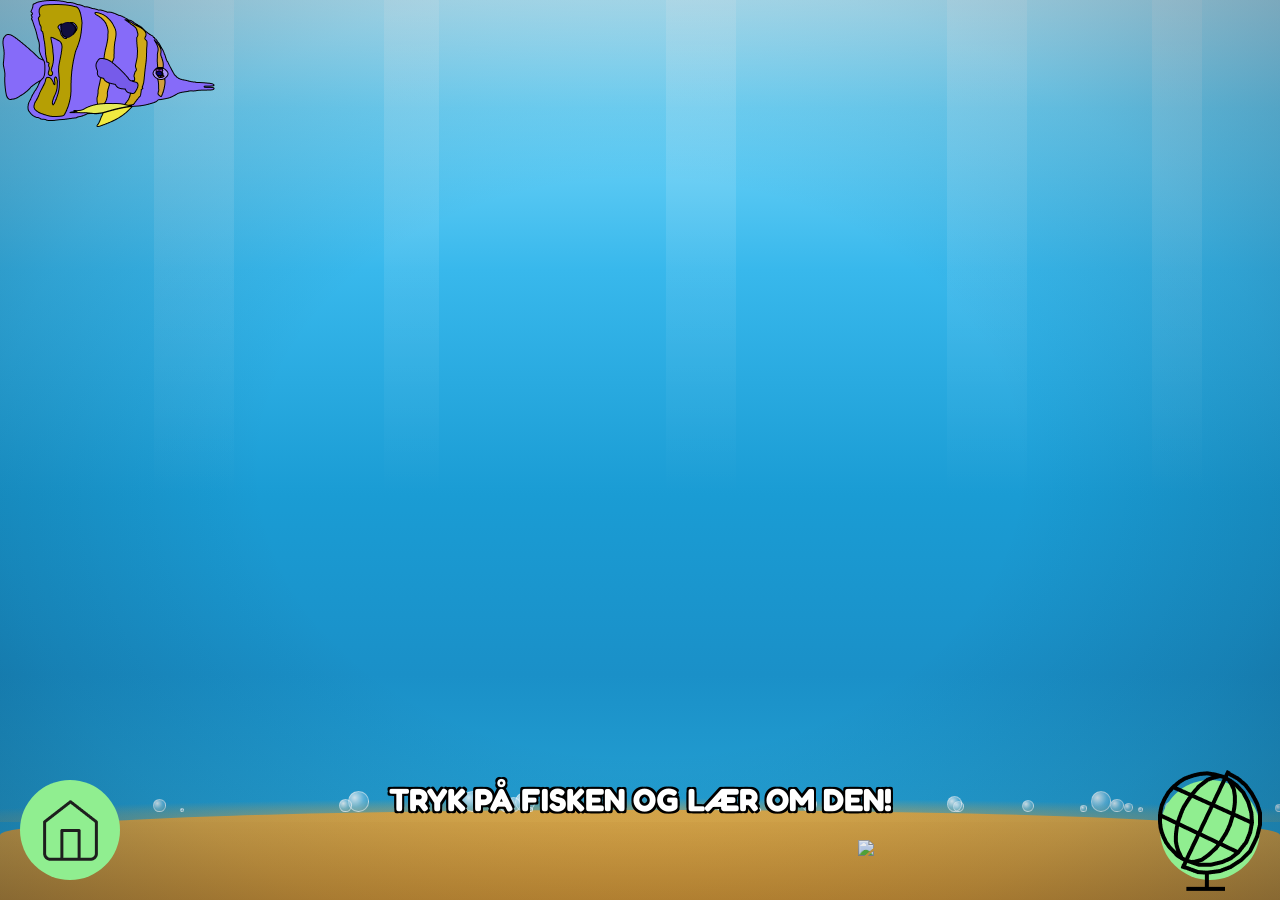
==== akvarie.html @ 75b4edd1 "størrelse og fart på fisk" ====
<!DOCTYPE html>
<html lang="en">
<head>
    <meta charset="UTF-8">
    <meta name="viewport" content="width=device-width, initial-scale=1.0">
    <title>JS Road Animations</title>
     <link rel="stylesheet" href="css/akvarie.css">
    <link rel="preconnect" href="https://fonts.googleapis.com">
    <link rel="preconnect" href="https://fonts.gstatic.com" crossorigin>
    <link href="https://fonts.googleapis.com/css2?family=Bricolage+Grotesque:opsz,wght@12..96,200..800&family=Fredoka:wght@300..700&family=Julius+Sans+One&display=swap" rel="stylesheet">

</head>
<body>

<div class="aquarium">
  <div class="ray" style="left:12%; animation-delay:0s;"></div>
  <div class="ray" style="left:30%; animation-delay:-1.5s; width:55px;"></div>
  <div class="ray" style="left:52%; animation-delay:-0.8s; width:70px;"></div>
  <div class="ray" style="left:74%; animation-delay:-2.2s;"></div>
  <div class="ray" style="left:90%; animation-delay:-1s; width:50px;"></div>
  <div id="bg-layer"></div>
  <div id="bubbles-layer"></div>
  <div id="plants-layer"></div>
  <div class="sand"></div>
  <div class="vignette"></div>
  <div id="fg-layer"></div>
</div>

 <section id="akvarie">
    <div class="fish">
        <img src="img/seahorse.gif" alt="seahorse" class="fish1" id="seaHorse">
        <img src="img/purple-fish.png" alt="purple fish" class="fish2" id="purpleFish">
        <img src="img/clownFishColor.png" alt="clownfish" class="fish3" id="clownFish">
        <img src="img/guldFisk.png" alt="guld fisk" class="fish4" id="guldFisk">
    </div>
 </section>
<div id="faktaBoks">
 <div id="fiskeFakta" class="fiskeFakta"></div>
</div>

<div id="buttons">
<a href="startside.html" id="tilbageKnap"><img src="img/home-button.png" alt="home button"></a>

 <h1 id="pushHeader">TRYK PÅ FISKEN OG LÆR OM DEN!</h1>

<a href="the-card.html" id="globusKnap"><img src="img/globe-button.png" alt="globe"></a>
 </div>

 <script src="js/aquarium-bg.js"></script>
 <script src="js/fish-swimming.js"></script>
</body>
</html>
---- css/akvarie.css ----
* {
  box-sizing: border-box;
  margin: 0;
  padding: 0;
}

body {
  width: 100vw;
  height: 100vh;
  overflow: hidden;
  position: relative;
}

.aquarium {
  position: fixed;
  inset: 0;
  z-index: -1;
  overflow: hidden;
  background: linear-gradient(to bottom,
    #b8eeff 0%,
    #70d4f8 12%,
    #38b8ec 30%,
    #1a9cd4 55%,
    #1a90c8 75%,
    #2aa8d8 100%
  );
}

.ray {
  position: absolute;
  top: 0;
  width: 80px;
  height: 55vh;
  background: linear-gradient(to bottom, rgba(255, 255, 255, 0.18), transparent);
  transform-origin: top center;
  pointer-events: none;
  animation: raySway 5s ease-in-out infinite alternate;
}

@keyframes raySway {
  from { transform: rotate(-6deg) skewX(5deg);  opacity: 0.6; }
  to   { transform: rotate(6deg)  skewX(-5deg); opacity: 1;   }
}

.sand {
  position: absolute;
  bottom: 0;
  left: 0;
  right: 0;
  height: 90px;
  background: linear-gradient(to bottom, #dba94a, #c48a30);
  border-radius: 60% 60% 0 0 / 30px 30px 0 0;
  z-index: 1;
}

.sand::after {
  content: '';
  position: absolute;
  top: -12px;
  left: 0;
  right: 0;
  height: 24px;
  background: radial-gradient(ellipse 60% 100% at 50% 100%, #dba94a, transparent);
}

.bubble {
  position: absolute;
  border-radius: 50%;
  background: radial-gradient(circle at 30% 30%,
    rgba(255, 255, 255, 0.85),
    rgba(180, 230, 255, 0.4),
    transparent
  );
  border: 1.5px solid rgba(255, 255, 255, 0.55);
  pointer-events: none;
  animation: bubbleRise linear infinite;
}

@keyframes bubbleRise {
  0%   { transform: translateY(0)      translateX(0);    opacity: 0.8; }
  40%  { transform: translateY(-35vh)  translateX(8px);  opacity: 0.6; }
  70%  { transform: translateY(-60vh)  translateX(-6px); opacity: 0.4; }
  100% { transform: translateY(-90vh)  translateX(4px);  opacity: 0;   }
}

.vignette {
  position: absolute;
  inset: 0;
  pointer-events: none;
  z-index: 5;
  background: radial-gradient(ellipse 74% 80% at 50% 52%,
    transparent 40%,
    rgba(2, 30, 55, 0.14) 68%,
    rgba(2, 30, 55, 0.38) 100%
  );
}

.pushable {
  transition: transform 0.5s ease-out;
}

.fish1 {
  position: absolute;
  max-width: 28vw;
  transform: translate(-20vw,10vw);
  animation: fish1 22s linear infinite;
  z-index: 3;
}

@keyframes fish1 {
    0%   {transform: translate(-20vw,10vw);}
    100% {transform: translate(110vw,10vw);}
}

.fish2 {
  position: absolute;
  max-width: 24vw;
  animation: fish2 17s linear infinite;
  animation-delay: 2s;
  z-index: 3;
}

@keyframes fish2 {
    0%   {transform: translate(110vw, 32vw) scaleX(-1);}
    100% {transform: translate(-30vw, 32vw) scaleX(-1);}
}

.fish3 {
  position: absolute;
  max-width: 20vw;
  transform: translate(100vw,5vw);
  animation: fish3 13s linear infinite;
  animation-delay: 4s;
  z-index: 3;
}

@keyframes fish3 {
    0%   {transform: translate(100vw,5vw) scaleX(-1);}
    100% {transform: translate(-20vw,10vw) scaleX(-1);}
}

.fish4 {
  position: absolute;
  max-width: 12vw;
  transform: translate(110vw, 22vw);
  animation: fish4 13s linear infinite;
  animation-delay: 6s;
  z-index: 3;
}

@keyframes fish4 {
    0%   {transform: translate(110vw, 22vw);}
    100% {transform: translate(-25vw, 22vw);}
}

#faktaBoks {
  position: fixed;
  top: 30px;
  left: 50%;
  transform: translateX(-50%);
  z-index: 20;
  pointer-events: none;
}

.fiskeFakta {
  background-color: rgba(144,238,144,1);
  border-radius: 25px;
  font-family: Fredoka;
  padding: 20px;
  max-width: min(90vw, 480px);
  min-width: 200px;
  opacity: 0;
  transition: opacity 0.3s ease;
}

.fiskeFakta.isVisible {
  opacity: 1;
}

.fakta-navn {
  font-size: 1.8vw;
  font-weight: 700;
  margin-bottom: 10px;
  letter-spacing: 0.03em;
}

.fakta-grid {
  display: grid;
  grid-template-columns: auto 1fr;
  gap: 4px 12px;
  font-size: 1.2vw;
  margin-bottom: 12px;
}

.fakta-label {
  font-weight: 600;
  opacity: 0.6;
  white-space: nowrap;
}

.fakta-divider {
  display: none;
}

.fakta-fun {
  font-size: 1.1vw;
  font-style: italic;
}

#tilbageKnap {
  background-color: rgba(144,238,144,1);
  border-radius: 100px;
  display: flex;
  justify-content: center;
  align-items: center;
  width: 100px;
  height: 100px;
  padding: 0;
}

#globusKnap {
  background-color: rgba(144,238,144,1);
  border-radius: 100px;
  display: flex;
  justify-content: center;
  align-items: center;
  width: 100px;
  height: 100px;
  padding: 0;
}

#buttons {
  position: fixed;
  bottom: 20px;
  left: 0;
  width: 100%;
  display: flex;
  justify-content: space-between;
  padding: 0 20px;
  box-sizing: border-box;
}

#pushHeader {   
    font-family: Fredoka;
    font-size: 2rem;
    color: white;
    text-shadow:
    -2px -2px 0 black,
     2px -2px 0 black,
    -2px  2px 0 black,
     2px  2px 0 black;
}
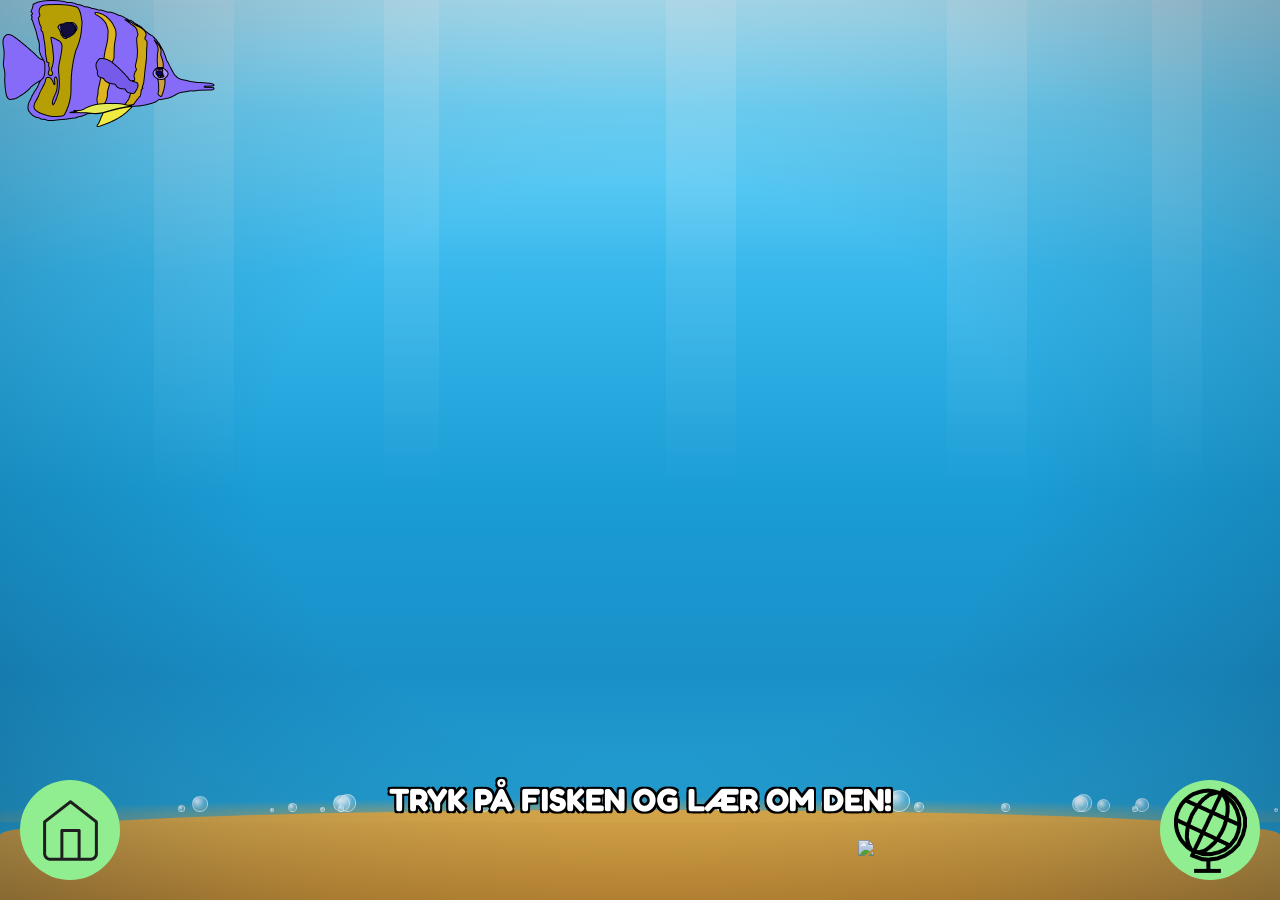
==== commit a3aebf9c: "Update akvarie.html" ====
--- a/akvarie.html
+++ b/akvarie.html
@@ -43,7 +43,7 @@
 
  <h1 id="pushHeader">TRYK PÅ FISKEN OG LÆR OM DEN!</h1>
 
-<a href="the-card.html" id="globusKnap"><img src="img/globe-button.png" alt="globe"></a>
+<a href="the-card.html" id="globusKnap"><img src="img/globe-button2.png" alt="globe"></a>
  </div>
 
  <script src="js/aquarium-bg.js"></script>
--- a/css/akvarie.css
+++ b/css/akvarie.css
@@ -118,6 +118,7 @@
   animation: fish2 17s linear infinite;
   animation-delay: 2s;
   z-index: 3;
+  transform: translate(110vw, 32vw), scaleX(-1);
 }
 
 @keyframes fish2 {
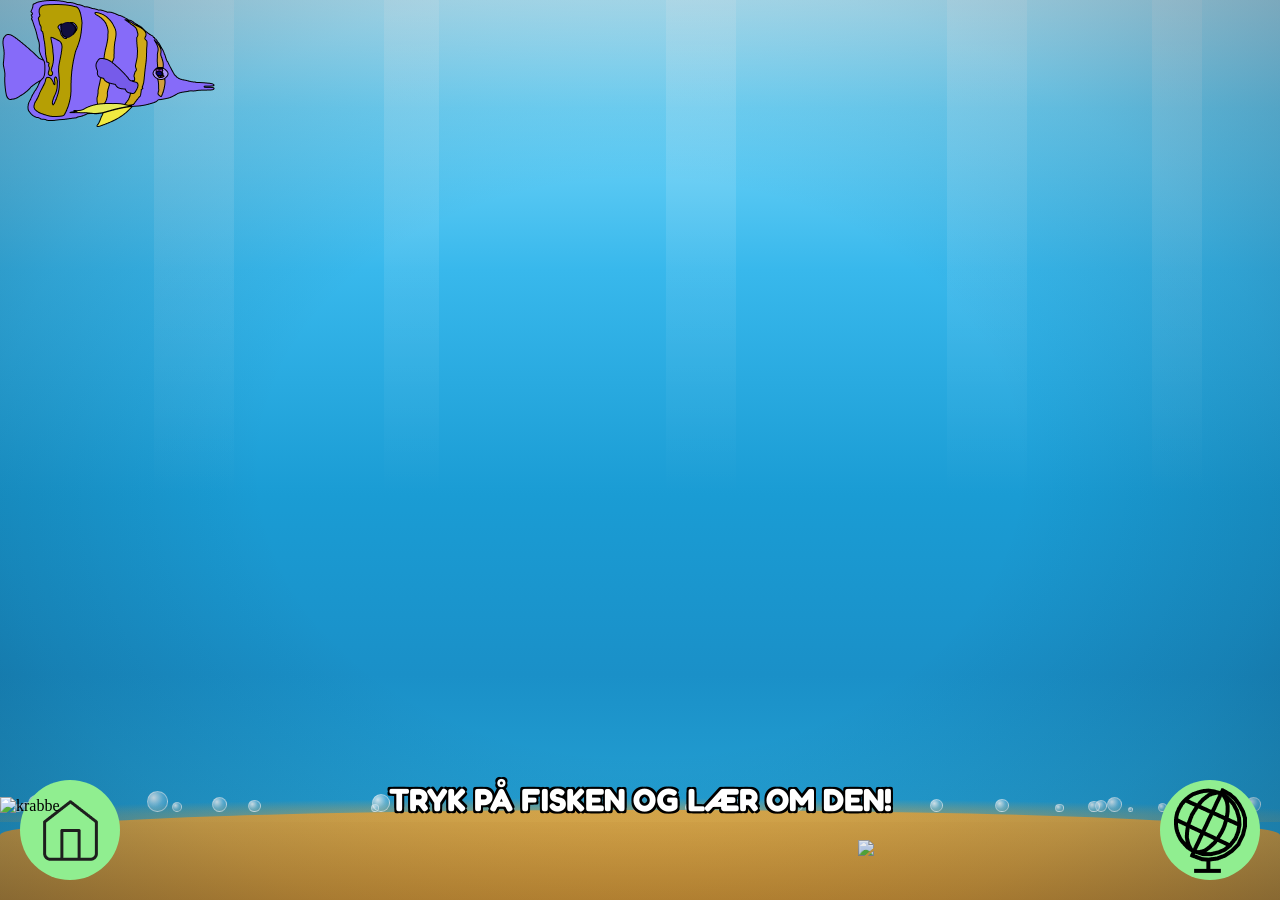
==== commit dfdece8d: "crab prepare" ====
--- a/akvarie.html
+++ b/akvarie.html
@@ -32,6 +32,7 @@
         <img src="img/purple-fish.png" alt="purple fish" class="fish2" id="purpleFish">
         <img src="img/clownFishColor.png" alt="clownfish" class="fish3" id="clownFish">
         <img src="img/guldFisk.png" alt="guld fisk" class="fish4" id="guldFisk">
+        <img src="img/crab.png" alt="krabbe" class="fish5" id="krabbe">
     </div>
  </section>
 <div id="faktaBoks">
--- a/css/akvarie.css
+++ b/css/akvarie.css
@@ -154,6 +154,21 @@
     100% {transform: translate(-25vw, 22vw);}
 }
 
+.fish5 {
+  position: absolute;
+  max-width: 8vw;
+  bottom: 85px;
+  animation: fish5Walk 20s linear infinite;
+  animation-delay: 3s;
+  z-index: 4;
+}
+
+@keyframes fish5Walk {
+    0%   { transform: translateX(-12vw) scaleX(1); }
+    100% { transform: translateX(112vw) scaleX(1); }
+}
+
+
 #faktaBoks {
   position: fixed;
   top: 30px;
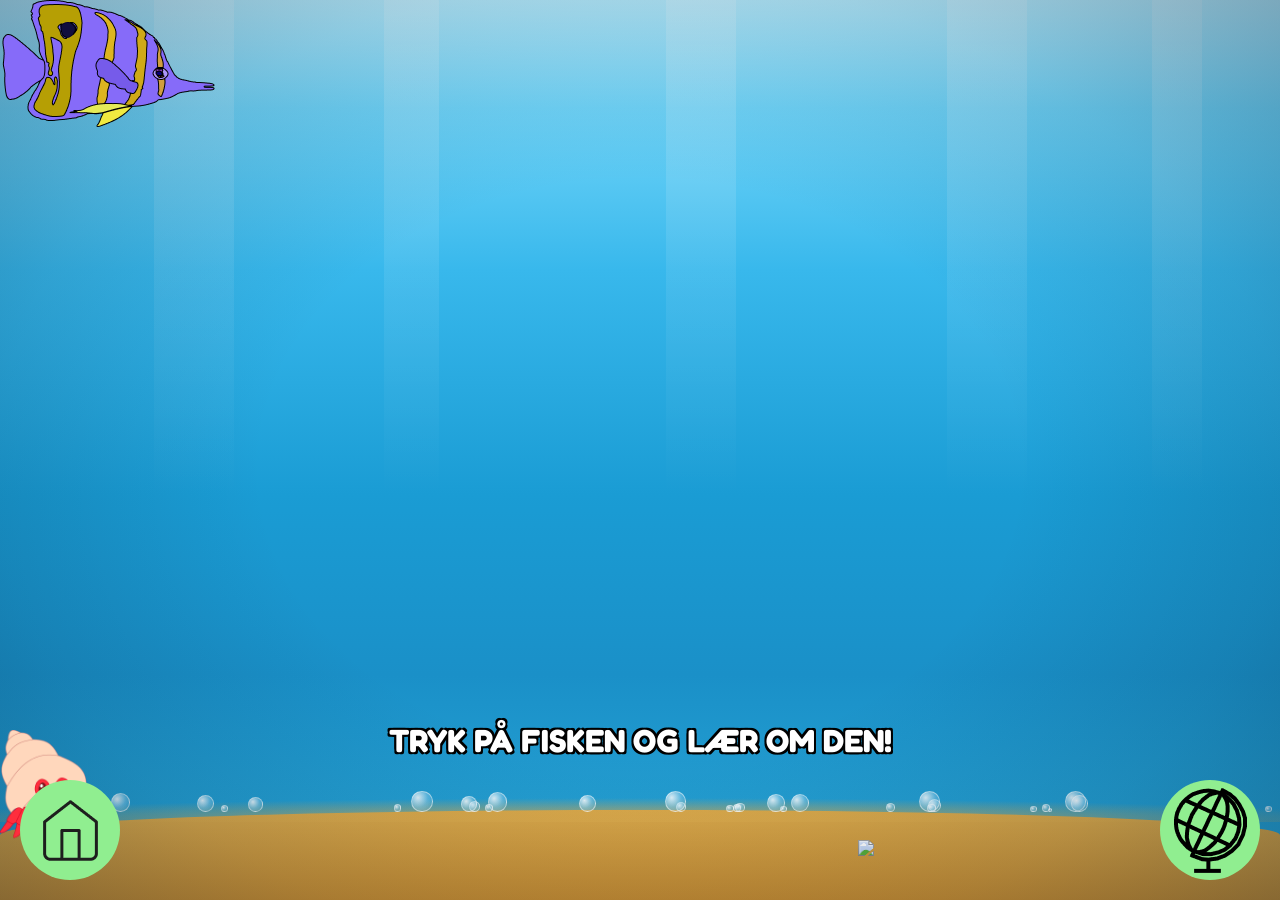
==== commit 3dba7ce8: "map" ====
--- a/akvarie.html
+++ b/akvarie.html
@@ -32,7 +32,7 @@
         <img src="img/purple-fish.png" alt="purple fish" class="fish2" id="purpleFish">
         <img src="img/clownFishColor.png" alt="clownfish" class="fish3" id="clownFish">
         <img src="img/guldFisk.png" alt="guld fisk" class="fish4" id="guldFisk">
-        <img src="img/crab.png" alt="krabbe" class="fish5" id="krabbe">
+        <img src="img/crabfarve.png" alt="krabbe" class="fish5" id="krabbe">
     </div>
  </section>
 <div id="faktaBoks">
--- a/css/akvarie.css
+++ b/css/akvarie.css
@@ -115,7 +115,7 @@
 .fish2 {
   position: absolute;
   max-width: 24vw;
-  animation: fish2 17s linear infinite;
+  animation: fish2 20s linear infinite;
   animation-delay: 2s;
   z-index: 3;
   transform: translate(110vw, 32vw), scaleX(-1);
@@ -131,7 +131,7 @@
   max-width: 20vw;
   transform: translate(100vw,5vw);
   animation: fish3 13s linear infinite;
-  animation-delay: 4s;
+  animation-delay: 6s;
   z-index: 3;
 }
 
@@ -144,7 +144,7 @@
   position: absolute;
   max-width: 12vw;
   transform: translate(110vw, 22vw);
-  animation: fish4 13s linear infinite;
+  animation: fish4 25s linear infinite;
   animation-delay: 6s;
   z-index: 3;
 }
@@ -157,10 +157,10 @@
 .fish5 {
   position: absolute;
   max-width: 8vw;
-  bottom: 85px;
-  animation: fish5Walk 20s linear infinite;
-  animation-delay: 3s;
-  z-index: 4;
+  bottom: 55px;
+  animation: fish5Walk 40s linear infinite;
+  animation-delay: 1s;
+  z-index: 6;
 }
 
 @keyframes fish5Walk {
@@ -254,9 +254,10 @@
   justify-content: space-between;
   padding: 0 20px;
   box-sizing: border-box;
-}
-
-#pushHeader {   
+  z-index: 10;
+}
+
+#pushHeader {
     font-family: Fredoka;
     font-size: 2rem;
     color: white;
@@ -265,4 +266,10 @@
      2px -2px 0 black,
     -2px  2px 0 black,
      2px  2px 0 black;
+    position: fixed;
+    bottom: 140px;
+    left: 50%;
+    transform: translateX(-50%);
+    z-index: 9999;
+    white-space: nowrap;
 }
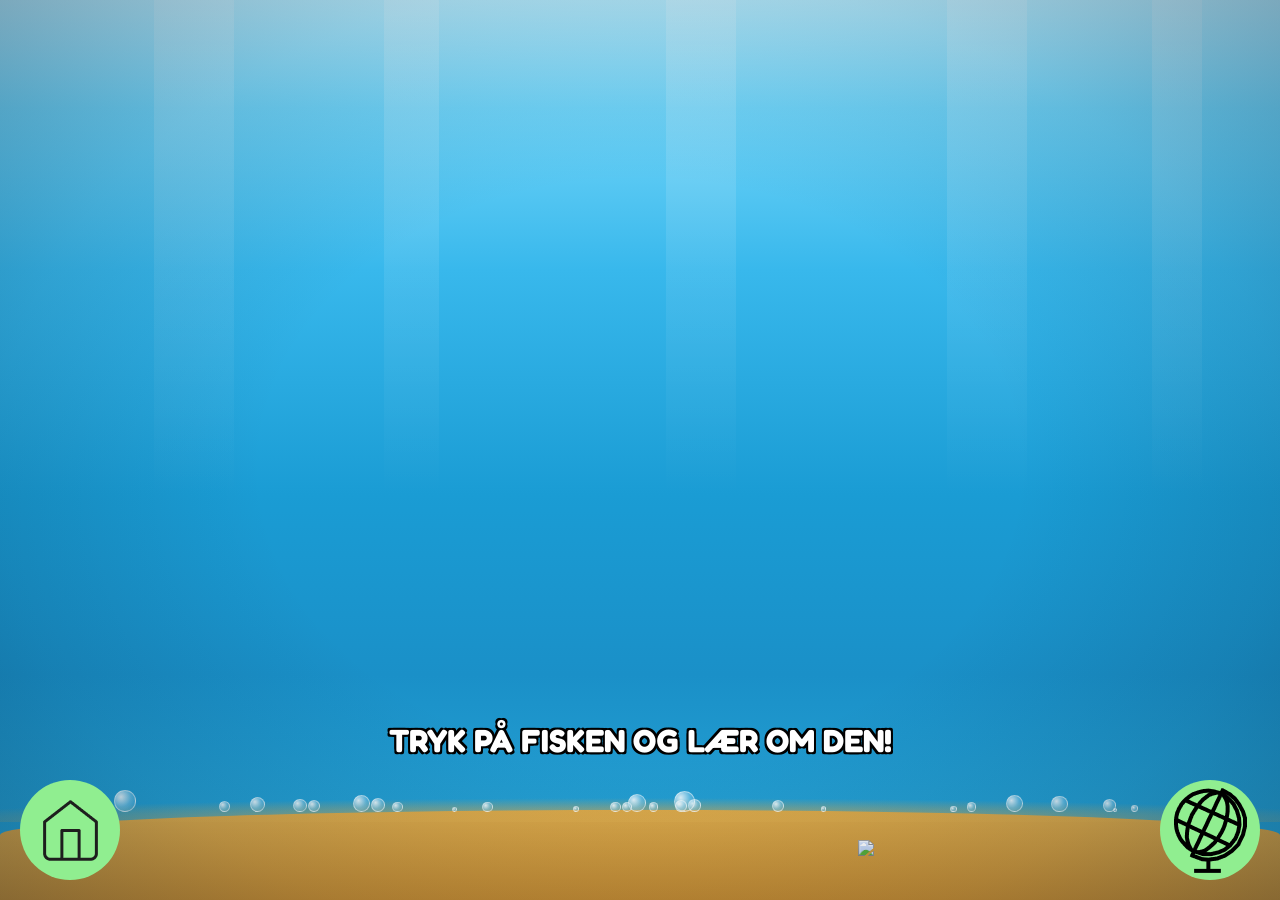
==== commit c2591d06: "added crab animation" ====
--- a/akvarie.html
+++ b/akvarie.html
@@ -32,7 +32,7 @@
         <img src="img/purple-fish.png" alt="purple fish" class="fish2" id="purpleFish">
         <img src="img/clownFishColor.png" alt="clownfish" class="fish3" id="clownFish">
         <img src="img/guldFisk.png" alt="guld fisk" class="fish4" id="guldFisk">
-        <img src="img/crabfarve.png" alt="krabbe" class="fish5" id="krabbe">
+        <img src="img/crab-walking.gif" alt="krabbe" class="fish5" id="krabbe">
     </div>
  </section>
 <div id="faktaBoks">
--- a/css/akvarie.css
+++ b/css/akvarie.css
@@ -118,7 +118,7 @@
   animation: fish2 20s linear infinite;
   animation-delay: 2s;
   z-index: 3;
-  transform: translate(110vw, 32vw), scaleX(-1);
+  transform: translate(110vw,32vw);
 }
 
 @keyframes fish2 {
@@ -161,6 +161,7 @@
   animation: fish5Walk 40s linear infinite;
   animation-delay: 1s;
   z-index: 6;
+  transform: translateX(-12vw);
 }
 
 @keyframes fish5Walk {
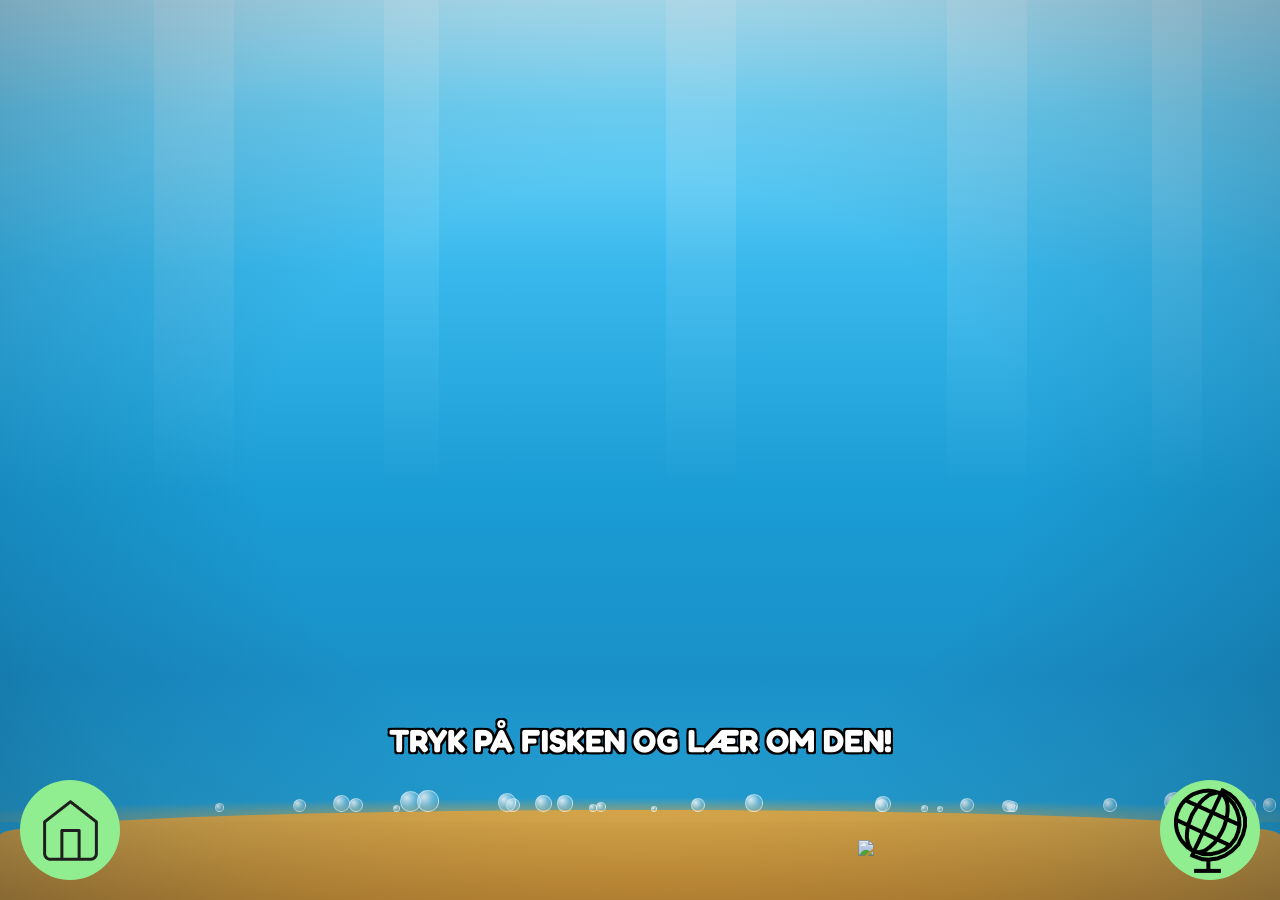
==== commit 46bc2e1b: "2 animated fish" ====
--- a/akvarie.html
+++ b/akvarie.html
@@ -29,10 +29,10 @@
  <section id="akvarie">
     <div class="fish">
         <img src="img/seahorse.gif" alt="seahorse" class="fish1" id="seaHorse">
-        <img src="img/purple-fish.png" alt="purple fish" class="fish2" id="purpleFish">
-        <img src="img/clownFishColor.png" alt="clownfish" class="fish3" id="clownFish">
+        <img src="img/fish-1-gif.gif" alt="purple fish" class="fish2" id="purpleFish">
+        <img src="img/fish-2-gif.gif" alt="clownfish" class="fish3" id="clownFish">
         <img src="img/guldFisk.png" alt="guld fisk" class="fish4" id="guldFisk">
-        <img src="img/crab-walking.gif" alt="krabbe" class="fish5" id="krabbe">
+        <img src="img/crabfarve.png" alt="krabbe" class="fish5" id="krabbe">
     </div>
  </section>
 <div id="faktaBoks">
--- a/css/akvarie.css
+++ b/css/akvarie.css
@@ -169,6 +169,19 @@
     100% { transform: translateX(112vw) scaleX(1); }
 }
 
+
+.seastar {
+  position: absolute;
+  max-width: 10vw;
+  bottom: 68px;
+  z-index: 2;
+  animation: seastarCrawl 70s linear infinite;
+}
+
+@keyframes seastarCrawl {
+  0%   { transform: translateX(-15vw); }
+  100% { transform: translateX(110vw); }
+}
 
 #faktaBoks {
   position: fixed;
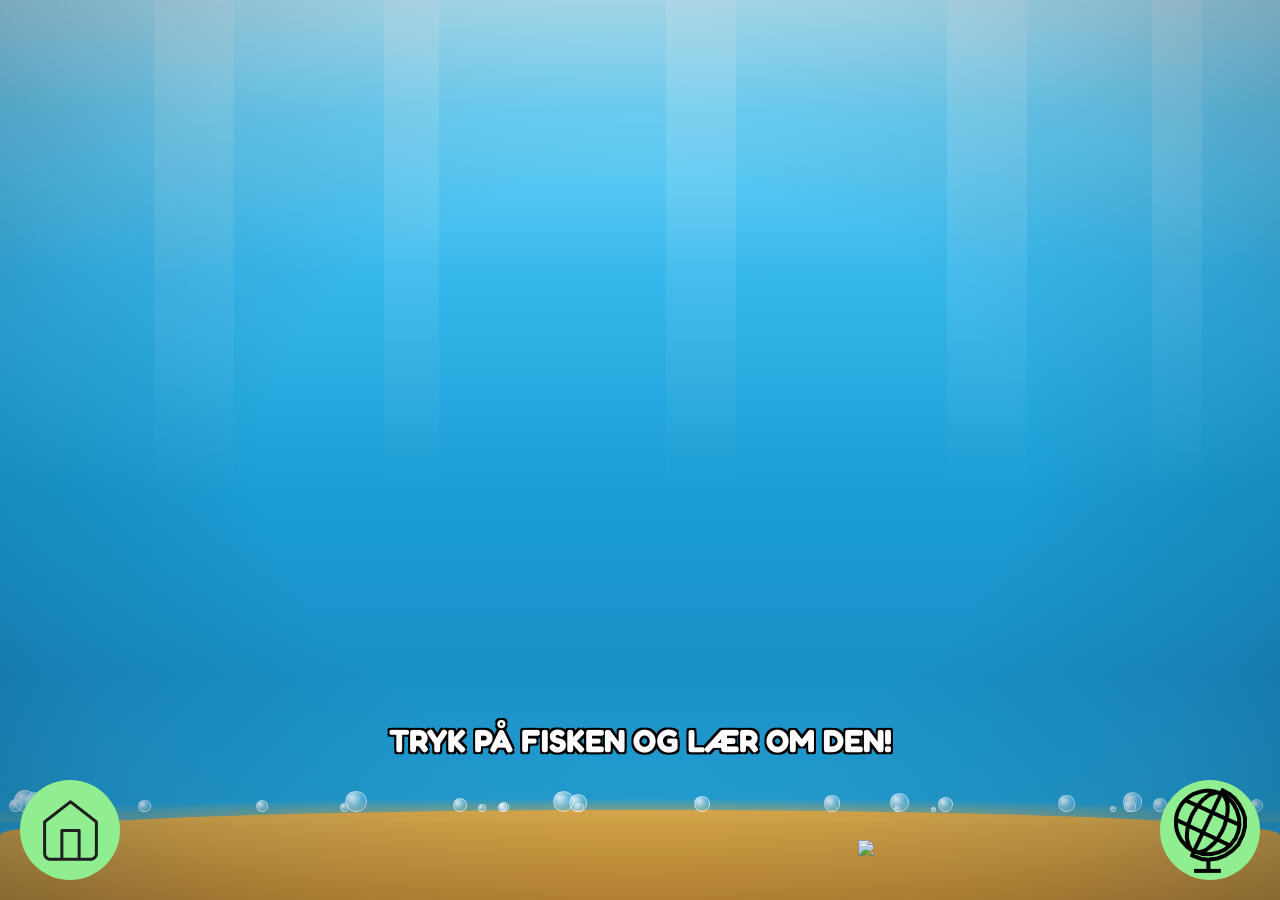
==== commit 6f3ba795: "Merge branch 'main' of https://github.com/dawidsiwekk/Gruppe-5" ====
--- a/akvarie.html
+++ b/akvarie.html
@@ -32,7 +32,7 @@
         <img src="img/fish-1-gif.gif" alt="purple fish" class="fish2" id="purpleFish">
         <img src="img/fish-2-gif.gif" alt="clownfish" class="fish3" id="clownFish">
         <img src="img/guldFisk.png" alt="guld fisk" class="fish4" id="guldFisk">
-        <img src="img/crabfarve.png" alt="krabbe" class="fish5" id="krabbe">
+        <img src="img/crab-walking.gif" alt="krabbe" class="fish5" id="krabbe">
     </div>
  </section>
 <div id="faktaBoks">
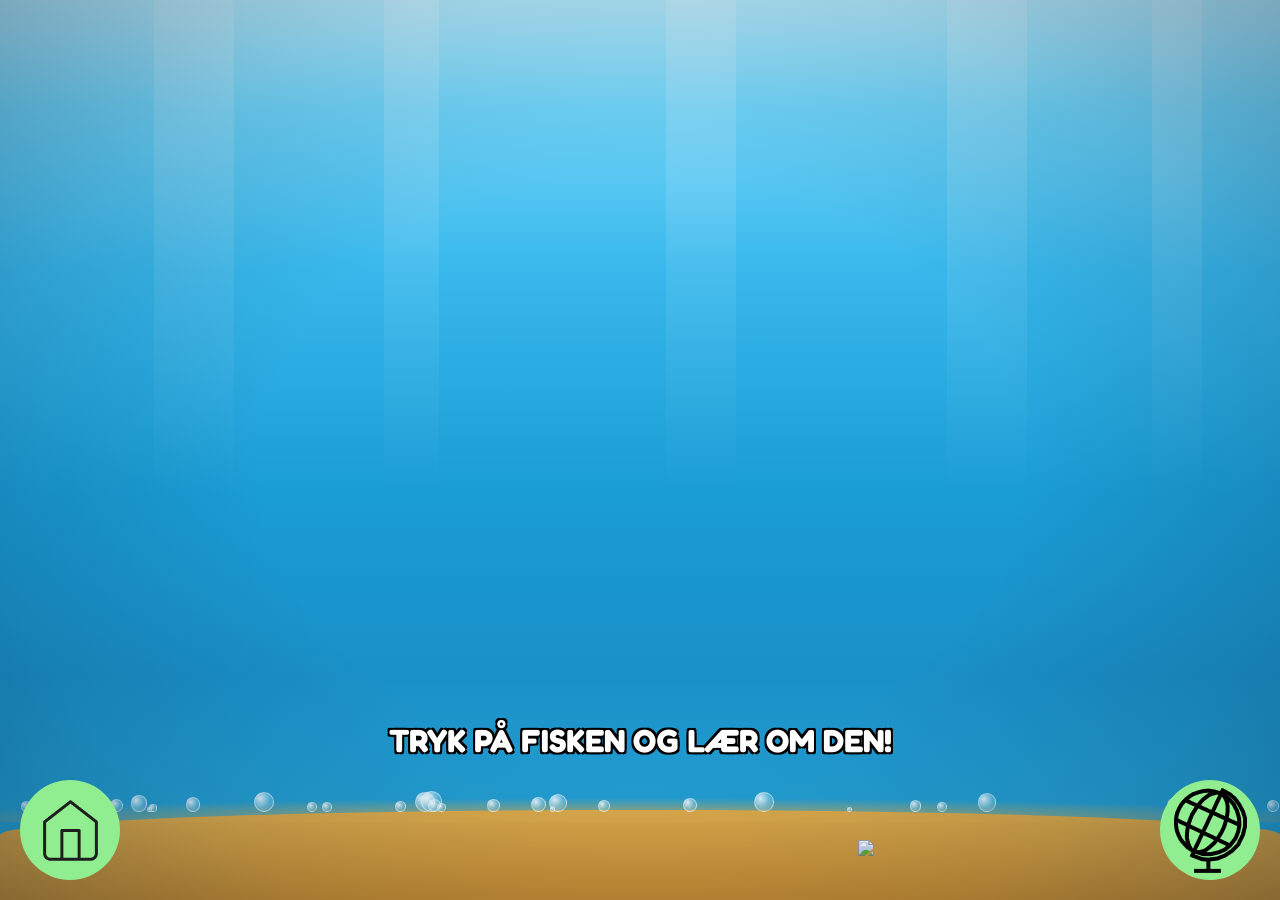
==== commit 9d04e05d: "akvarium fish animated" ====
--- a/akvarie.html
+++ b/akvarie.html
@@ -31,7 +31,7 @@
         <img src="img/seahorse.gif" alt="seahorse" class="fish1" id="seaHorse">
         <img src="img/fish-1-gif.gif" alt="purple fish" class="fish2" id="purpleFish">
         <img src="img/fish-2-gif.gif" alt="clownfish" class="fish3" id="clownFish">
-        <img src="img/guldFisk.png" alt="guld fisk" class="fish4" id="guldFisk">
+        <img src="img/fish-4-gif.gif" alt="guld fisk" class="fish4" id="guldFisk">
         <img src="img/crab-walking.gif" alt="krabbe" class="fish5" id="krabbe">
     </div>
  </section>
--- a/css/akvarie.css
+++ b/css/akvarie.css
@@ -286,4 +286,5 @@
     transform: translateX(-50%);
     z-index: 9999;
     white-space: nowrap;
-}+}
+
